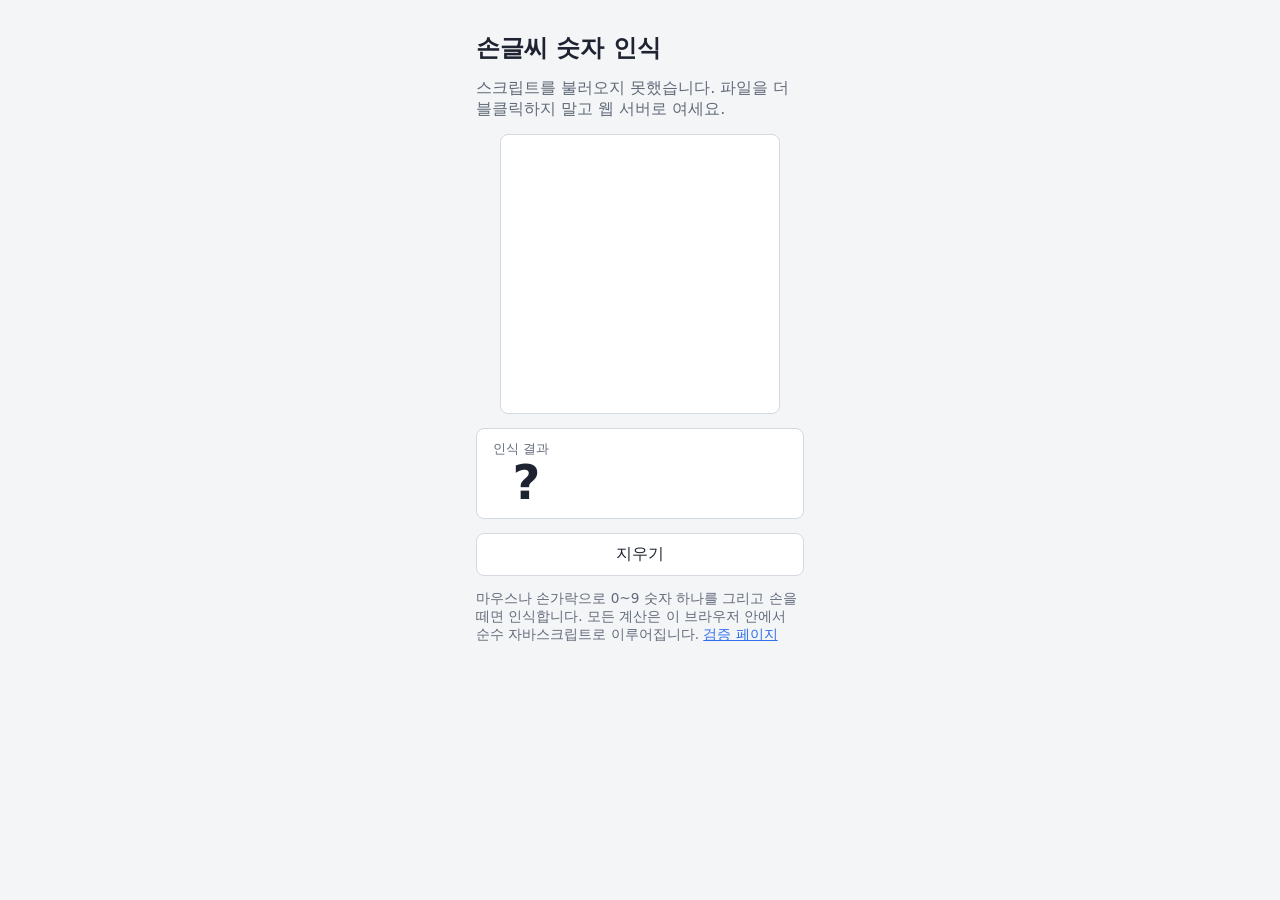
==== web_version/index.html @ b984d6fe "태스크 6: 웹 앱 화면 (그림판, 터치 입력, 상위 3개 후보) Co-Authored-By: Claude Opus 5.5 <noreply@anthropic.com> Claude-" ====
<!doctype html>
<html lang="ko">
<head>
  <meta charset="utf-8">
  <meta name="viewport" content="width=device-width, initial-scale=1">
  <title>손글씨 숫자 인식</title>
  <link rel="stylesheet" href="스타일.css">
</head>
<body>
  <main>
    <h1>손글씨 숫자 인식</h1>
    <p id="상태" class="상태">모델을 불러오는 중입니다.</p>
    <canvas id="그림판" width="280" height="280" aria-label="숫자를 그리는 그림판"></canvas>
    <section class="결과칸">
      <div>
        <div class="제목">인식 결과</div>
        <div id="결과" class="결과">?</div>
      </div>
      <ol id="후보" class="후보"></ol>
    </section>
    <button id="지우기" type="button">지우기</button>
    <p class="설명">마우스나 손가락으로 0~9 숫자 하나를 그리고 손을 떼면 인식합니다.
      모든 계산은 이 브라우저 안에서 순수 자바스크립트로 이루어집니다.
      <a href="검증.html">검증 페이지</a></p>
  </main>
  <noscript>자바스크립트를 켜야 동작합니다.</noscript>
  <script type="module" src="앱.js"
          onerror="document.getElementById('상태').textContent='스크립트를 불러오지 못했습니다. 파일을 더블클릭하지 말고 웹 서버로 여세요.'"></script>
</body>
</html>
---- web_version/스타일.css ----
:root {
  --바탕: #f4f5f7;
  --카드: #ffffff;
  --글자: #1d2330;
  --흐린글자: #626b7a;
  --강조: #2f6fed;
  --테두리: #d5d9e0;
  --오류: #c62828;
}

@media (prefers-color-scheme: dark) {
  :root {
    --바탕: #15181e;
    --카드: #1f232b;
    --글자: #e8ebf0;
    --흐린글자: #9aa3b2;
    --강조: #6c9bff;
    --테두리: #353b46;
    --오류: #ff6b6b;
  }
}

* { box-sizing: border-box; }

body {
  margin: 0;
  background: var(--바탕);
  color: var(--글자);
  font-family: "Pretendard", "Malgun Gothic", "Apple SD Gothic Neo", system-ui, sans-serif;
}

main {
  max-width: 360px;
  margin: 32px auto;
  padding: 0 16px;
  display: flex;
  flex-direction: column;
  gap: 14px;
}

h1 { font-size: 1.5rem; margin: 0; }

.상태 { margin: 0; color: var(--흐린글자); }
.상태.오류 { color: var(--오류); }

canvas {
  width: 100%;
  max-width: 280px;
  aspect-ratio: 1;
  align-self: center;
  background: #fff;
  border: 1px solid var(--테두리);
  border-radius: 8px;
  touch-action: none; /* 터치로 그릴 때 화면이 스크롤되지 않게 */
  cursor: crosshair;
}

.결과칸 {
  display: flex;
  gap: 16px;
  align-items: center;
  background: var(--카드);
  border: 1px solid var(--테두리);
  border-radius: 8px;
  padding: 12px 16px;
}

.제목 { font-size: 0.8rem; color: var(--흐린글자); }
.결과 { font-size: 3rem; font-weight: 700; line-height: 1; text-align: center; min-width: 2ch; }

.후보 { list-style: none; margin: 0; padding: 0; flex: 1; display: grid; gap: 6px; }
.후보 li { display: grid; grid-template-columns: 2.4em 1.2em 1fr 3.6em; gap: 6px; align-items: center; font-size: 0.9rem; }
.후보 .순위, .후보 .값 { color: var(--흐린글자); }
.후보 .값 { text-align: right; font-variant-numeric: tabular-nums; }
.후보 .숫자 { font-weight: 700; }
.막대 { height: 6px; background: var(--테두리); border-radius: 3px; overflow: hidden; }
.막대 span { display: block; height: 100%; background: var(--강조); }

button {
  font: inherit;
  padding: 10px;
  border: 1px solid var(--테두리);
  border-radius: 8px;
  background: var(--카드);
  color: var(--글자);
  cursor: pointer;
}
button:hover { border-color: var(--강조); }

.설명 { font-size: 0.85rem; color: var(--흐린글자); margin: 0; }
a { color: var(--강조); }

/* 검증 페이지 */
.검증 { max-width: 760px; }
.검증 table { border-collapse: collapse; width: 100%; background: var(--카드); }
.검증 th, .검증 td { border: 1px solid var(--테두리); padding: 6px 10px; text-align: left; font-size: 0.9rem; }
.통과 { color: #2e7d32; font-weight: 700; }
.실패 { color: var(--오류); font-weight: 700; }
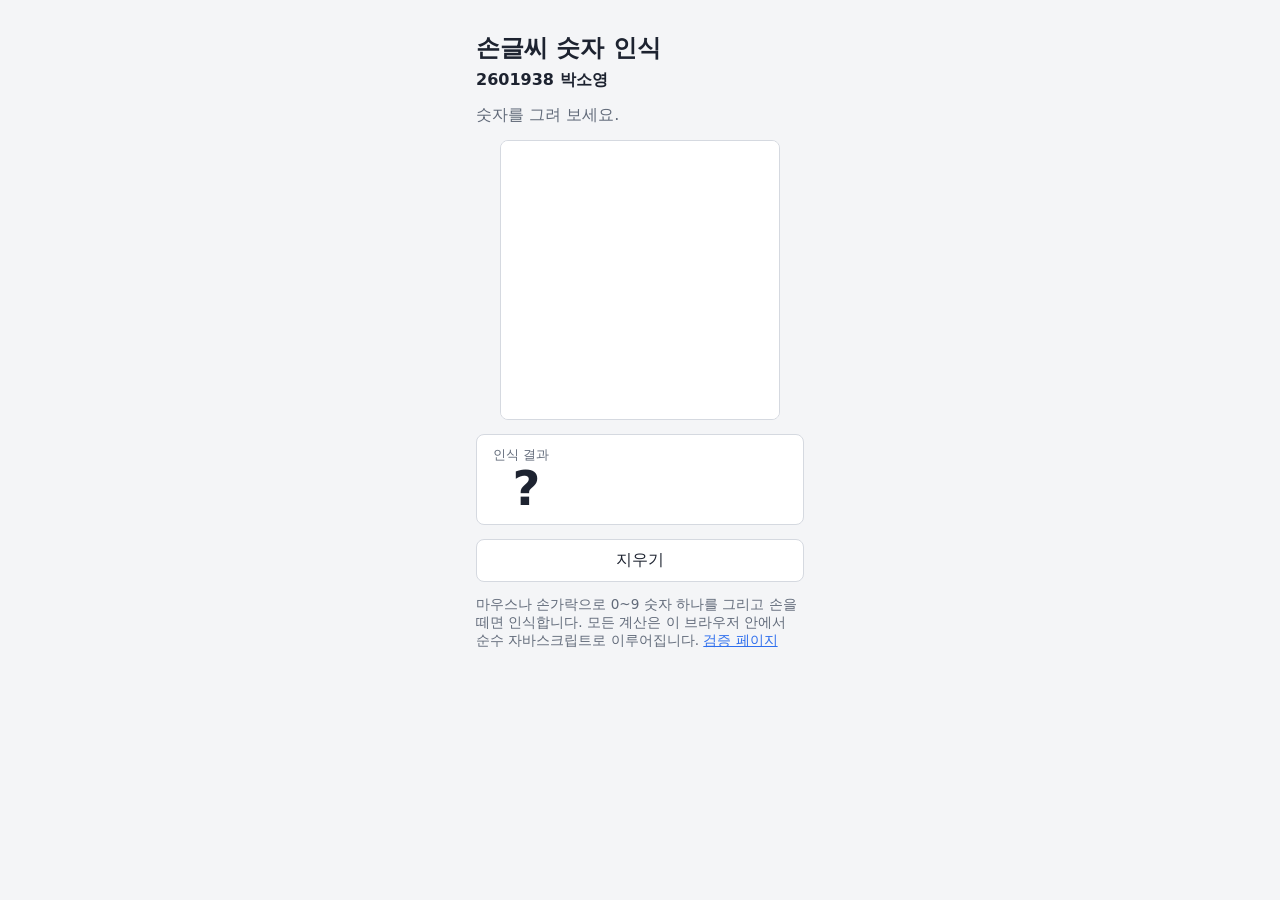
==== commit c72d2bdd: "페이지에 학번과 이름 표시, CLAUDE_전역.md 추가, 배포본 검증 페이지 안내 문구 Co-Authored-By: Claude Opus 5.5 <noreply@anthropic" ====
--- a/web_version/index.html
+++ b/web_version/index.html
@@ -9,6 +9,7 @@
 <body>
   <main>
     <h1>손글씨 숫자 인식</h1>
+    <p class="작성자">2601938 박소영</p>
     <p id="상태" class="상태">모델을 불러오는 중입니다.</p>
     <canvas id="그림판" width="280" height="280" aria-label="숫자를 그리는 그림판"></canvas>
     <section class="결과칸">
--- a/web_version/스타일.css
+++ b/web_version/스타일.css
@@ -39,6 +39,8 @@
 }
 
 h1 { font-size: 1.5rem; margin: 0; }
+
+.작성자 { margin: -8px 0 0; font-weight: 600; }
 
 .상태 { margin: 0; color: var(--흐린글자); }
 .상태.오류 { color: var(--오류); }
